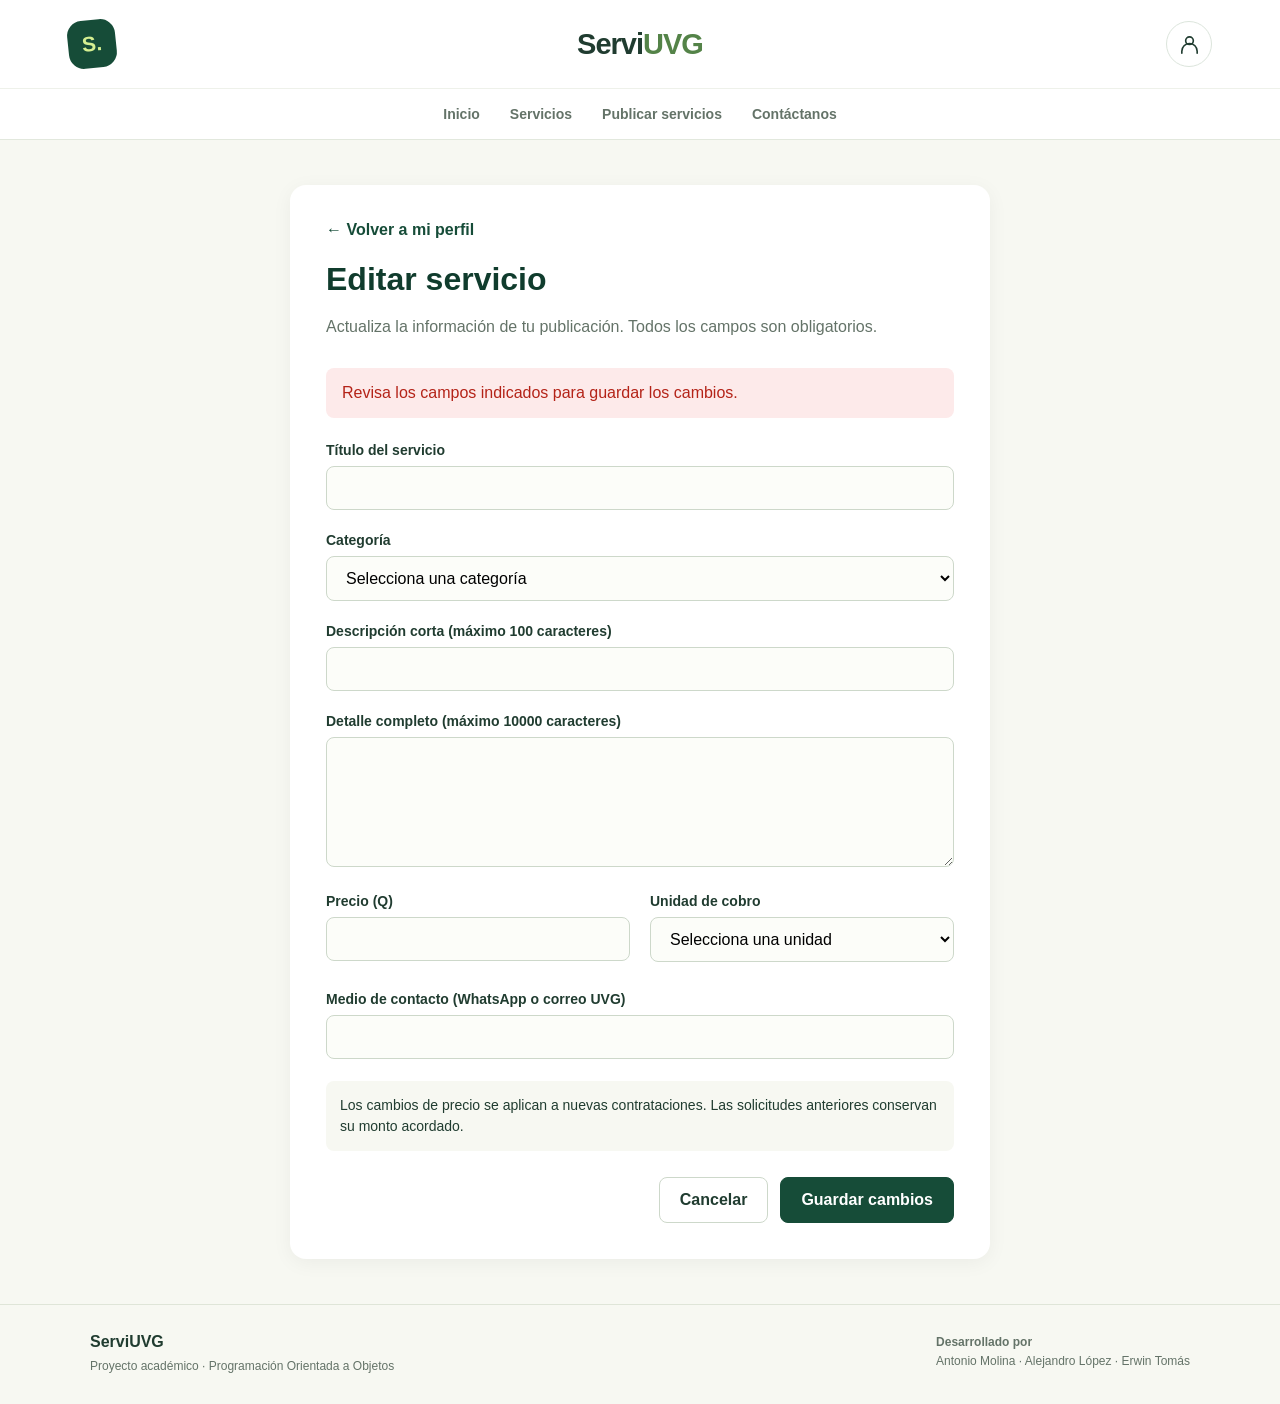
==== src/main/resources/templates/editar-servicio.html @ 81beb1c7 "Agrega edicion de servicios con validaciones y control de propietario" ====
<!DOCTYPE html>
<html lang="es" xmlns:th="http://www.thymeleaf.org">
<head>
    <meta charset="UTF-8">
    <meta name="viewport" content="width=device-width, initial-scale=1.0">
    <title>Editar servicio | ServiUVG</title>

    <style>
        :root {
            --verde: #164c38;
            --verde-oscuro: #103c2d;
            --crema: #f7f8f2;
            --lima: #d5ef91;
            --texto: #203c30;
            --gris: #647368;
            --rojo: #b42318;
        }

        * { box-sizing: border-box; }

        body {
            margin: 0;
            font-family: "Segoe UI", Arial, sans-serif;
            background: var(--crema);
            color: var(--texto);
        }

        a { color: inherit; text-decoration: none; }

        button, input, select, textarea { font: inherit; }

        .encabezado { background: white; }

        .barra-superior {
            max-width: 1200px; margin: auto; padding: 20px 28px;
            display: grid; grid-template-columns: 1fr auto 1fr;
            align-items: center;
        }

        .logo {
            width: 48px; height: 48px; display: grid; place-items: center;
            border-radius: 15px; background: var(--verde);
            color: var(--lima); font-size: 21px; font-weight: 800;
            transform: rotate(-6deg);
        }

        .nombre-sitio {
            font-size: 29px; font-weight: 800; letter-spacing: -1px;
        }

        .nombre-sitio span { color: #548348; }

        .perfil {
            justify-self: end; display: grid; place-items: center;
            width: 46px; height: 46px; border: 1px solid #dce5dc;
            border-radius: 50%;
        }

        .perfil svg { width: 23px; height: 23px; }

        .navegacion {
            display: flex; justify-content: center; flex-wrap: wrap;
            gap: 30px; padding: 0 20px;
            border-top: 1px solid #eef1ea;
            border-bottom: 1px solid #e2e8dd;
        }

        .navegacion a {
            padding: 17px 0; font-size: 14px;
            font-weight: 600; color: var(--gris);
        }

        .navegacion a:hover { color: var(--verde); }

        main {
            max-width: 700px; margin: 45px auto; padding: 36px;
            background: white; border-radius: 16px;
            box-shadow: 0 4px 20px #0000000d;
        }

        .volver {
            display: inline-block; color: var(--verde);
            font-weight: 600; margin-bottom: 22px;
        }

        h1 {
            margin: 0 0 10px;
            color: var(--verde-oscuro); font-size: 32px;
        }

        .descripcion {
            color: var(--gris);
            line-height: 1.6; margin-bottom: 28px;
        }

        .grupo-formulario { margin-bottom: 22px; }

        label {
            display: block; font-size: 14px;
            font-weight: 700; margin-bottom: 8px;
        }

        input, select, textarea {
            width: 100%; padding: 12px 15px;
            border: 1px solid #cdd8ca; border-radius: 8px;
            background: #fcfdf9;
        }

        textarea { resize: vertical; min-height: 130px; }

        input:focus, select:focus, textarea:focus {
            outline: 2px solid #578042;
            outline-offset: 2px;
        }

        .campo-invalido { border-color: var(--rojo); }

        .error-campo {
            color: var(--rojo);
            font-size: 13px; margin: 7px 0 0;
        }

        .mensaje-error {
            background: #fdeaea; color: var(--rojo);
            padding: 16px; border-radius: 8px;
            margin-bottom: 24px;
        }

        .fila-doble {
            display: grid;
            grid-template-columns: 1fr 1fr; gap: 20px;
        }

        .aviso {
            background: var(--crema); padding: 14px;
            border-radius: 8px; font-size: 14px; line-height: 1.5;
        }

        .acciones {
            display: flex; justify-content: flex-end;
            flex-wrap: wrap; gap: 12px; margin-top: 26px;
        }

        .boton {
            padding: 13px 20px; border-radius: 8px;
            font-weight: 700; text-align: center; cursor: pointer;
        }

        .guardar {
            background: var(--verde); color: white;
            border: 1px solid var(--verde);
        }

        .guardar:hover { background: #26724e; }

        .cancelar {
            background: white;
            border: 1px solid #cdd8ca;
        }

        footer {
            border-top: 1px solid #dfe5d8;
            padding: 28px;
        }

        .contenido-footer {
            max-width: 1100px; margin: auto;
            display: flex; justify-content: space-between;
            gap: 20px; flex-wrap: wrap;
        }

        .marca-footer { margin: 0 0 6px; font-weight: 800; }

        .detalle-footer {
            margin: 0; color: var(--gris);
            font-size: 12px; line-height: 1.6;
        }

        @media (max-width: 600px) {
            main { margin: 24px 12px; padding: 24px 18px; }
            .fila-doble { grid-template-columns: 1fr; gap: 0; }
            .navegacion { gap: 16px; }
            .barra-superior { padding: 16px; }
        }
    </style>
</head>
<body>
    <header class="encabezado">
        <div class="barra-superior">
            <a class="logo" th:href="@{/}" aria-label="ServiUVG: inicio">
                S.
            </a>

            <a class="nombre-sitio" th:href="@{/}">
                Servi<span>UVG</span>
            </a>

            <a class="perfil" th:href="@{/perfil}" aria-label="Mi perfil">
                <svg viewBox="0 0 24 24"
                     fill="none"
                     stroke="currentColor"
                     stroke-width="1.7"
                     stroke-linecap="round"
                     aria-hidden="true">
                    <circle cx="12" cy="8" r="4"></circle>
                    <path d="M4 21v-2a8 8 0 0 1 16 0v2"></path>
                </svg>
            </a>
        </div>

        <nav class="navegacion" aria-label="Navegación principal">
            <a th:href="@{/}">Inicio</a>
            <a th:href="@{/servicios}">Servicios</a>
            <a th:href="@{/publicar}">Publicar servicios</a>
            <a th:href="@{/contacto}">Contáctanos</a>
        </nav>
    </header>

    <main>
        <a class="volver" th:href="@{/perfil}">
            ← Volver a mi perfil
        </a>

        <h1>Editar servicio</h1>

        <p class="descripcion">
            Actualiza la información de tu publicación.
            Todos los campos son obligatorios.
        </p>

        <form th:action="@{/servicios/{id}/editar(id=${servicioId})}"
              th:object="${formulario}"
              method="post">

            <div th:if="${#fields.hasErrors('*')}"
                 class="mensaje-error"
                 role="alert">
                Revisa los campos indicados para guardar los cambios.
            </div>

            <div class="grupo-formulario">
                <label for="titulo">Título del servicio</label>

                <input type="text"
                       id="titulo"
                       th:field="*{titulo}"
                       maxlength="255"
                       required
                       th:errorclass="campo-invalido"
                       th:attr="aria-invalid=${#fields.hasErrors('titulo')}">

                <p class="error-campo"
                   th:if="${#fields.hasErrors('titulo')}"
                   th:errors="*{titulo}"></p>
            </div>

            <div class="grupo-formulario">
                <label for="categoria">Categoría</label>

                <select id="categoria"
                        th:field="*{categoria}"
                        required
                        th:errorclass="campo-invalido"
                        th:attr="aria-invalid=${#fields.hasErrors('categoria')}">
                    <option value="">Selecciona una categoría</option>
                    <option value="tutorias">Tutorías</option>
                    <option value="diseno">Diseño</option>
                    <option value="programacion">Programación</option>
                    <option value="otros">Otros</option>
                </select>

                <p class="error-campo"
                   th:if="${#fields.hasErrors('categoria')}"
                   th:errors="*{categoria}"></p>
            </div>

            <div class="grupo-formulario">
                <label for="descripcion">
                    Descripción corta (máximo 100 caracteres)
                </label>

                <input type="text"
                       id="descripcion"
                       th:field="*{descripcion}"
                       maxlength="100"
                       required
                       th:errorclass="campo-invalido"
                       th:attr="aria-invalid=${#fields.hasErrors('descripcion')}">

                <p class="error-campo"
                   th:if="${#fields.hasErrors('descripcion')}"
                   th:errors="*{descripcion}"></p>
            </div>

            <div class="grupo-formulario">
                <label for="detalle">
                    Detalle completo (máximo 10000 caracteres)
                </label>

                <textarea id="detalle"
                          th:field="*{detalle}"
                          maxlength="10000"
                          required
                          th:errorclass="campo-invalido"
                          th:attr="aria-invalid=${#fields.hasErrors('detalle')}"></textarea>

                <p class="error-campo"
                   th:if="${#fields.hasErrors('detalle')}"
                   th:errors="*{detalle}"></p>
            </div>

            <div class="fila-doble">
                <div class="grupo-formulario">
                    <label for="precio">Precio (Q)</label>

                    <input type="number"
                           id="precio"
                           th:field="*{precio}"
                           min="0"
                           max="9999999.99"
                           step="0.01"
                           required
                           th:errorclass="campo-invalido"
                           th:attr="aria-invalid=${#fields.hasErrors('precio')}">

                    <p class="error-campo"
                       th:if="${#fields.hasErrors('precio')}"
                       th:errors="*{precio}"></p>
                </div>

                <div class="grupo-formulario">
                    <label for="unidad">Unidad de cobro</label>

                    <select id="unidad"
                            th:field="*{unidad}"
                            required
                            th:errorclass="campo-invalido"
                            th:attr="aria-invalid=${#fields.hasErrors('unidad')}">
                        <option value="">Selecciona una unidad</option>
                        <option value="Por hora">Por hora</option>
                        <option value="Por clase">Por clase</option>
                        <option value="Por proyecto">Por proyecto</option>
                        <option value="Tarifa fija">Tarifa fija</option>
                        <option value="Otro">Otro</option>
                    </select>

                    <p class="error-campo"
                       th:if="${#fields.hasErrors('unidad')}"
                       th:errors="*{unidad}"></p>
                </div>
            </div>

            <div class="grupo-formulario">
                <label for="contactoProveedor">
                    Medio de contacto (WhatsApp o correo UVG)
                </label>

                <input type="text"
                       id="contactoProveedor"
                       th:field="*{contactoProveedor}"
                       maxlength="120"
                       required
                       th:errorclass="campo-invalido"
                       th:attr="aria-invalid=${#fields.hasErrors('contactoProveedor')}">

                <p class="error-campo"
                   th:if="${#fields.hasErrors('contactoProveedor')}"
                   th:errors="*{contactoProveedor}"></p>
            </div>

            <p class="aviso">
                Los cambios de precio se aplican a nuevas contrataciones.
                Las solicitudes anteriores conservan su monto acordado.
            </p>

            <div class="acciones">
                <a class="boton cancelar" th:href="@{/perfil}">
                    Cancelar
                </a>

                <button type="submit" class="boton guardar">
                    Guardar cambios
                </button>
            </div>
        </form>
    </main>

    <footer>
        <div class="contenido-footer">
            <div>
                <p class="marca-footer">ServiUVG</p>
                <p class="detalle-footer">
                    Proyecto académico · Programación Orientada a Objetos
                </p>
            </div>

            <div>
                <p class="detalle-footer">
                    <strong>Desarrollado por</strong>
                </p>
                <p class="detalle-footer">
                    Antonio Molina · Alejandro López · Erwin Tomás
                </p>
            </div>
        </div>
    </footer>
</body>
</html>
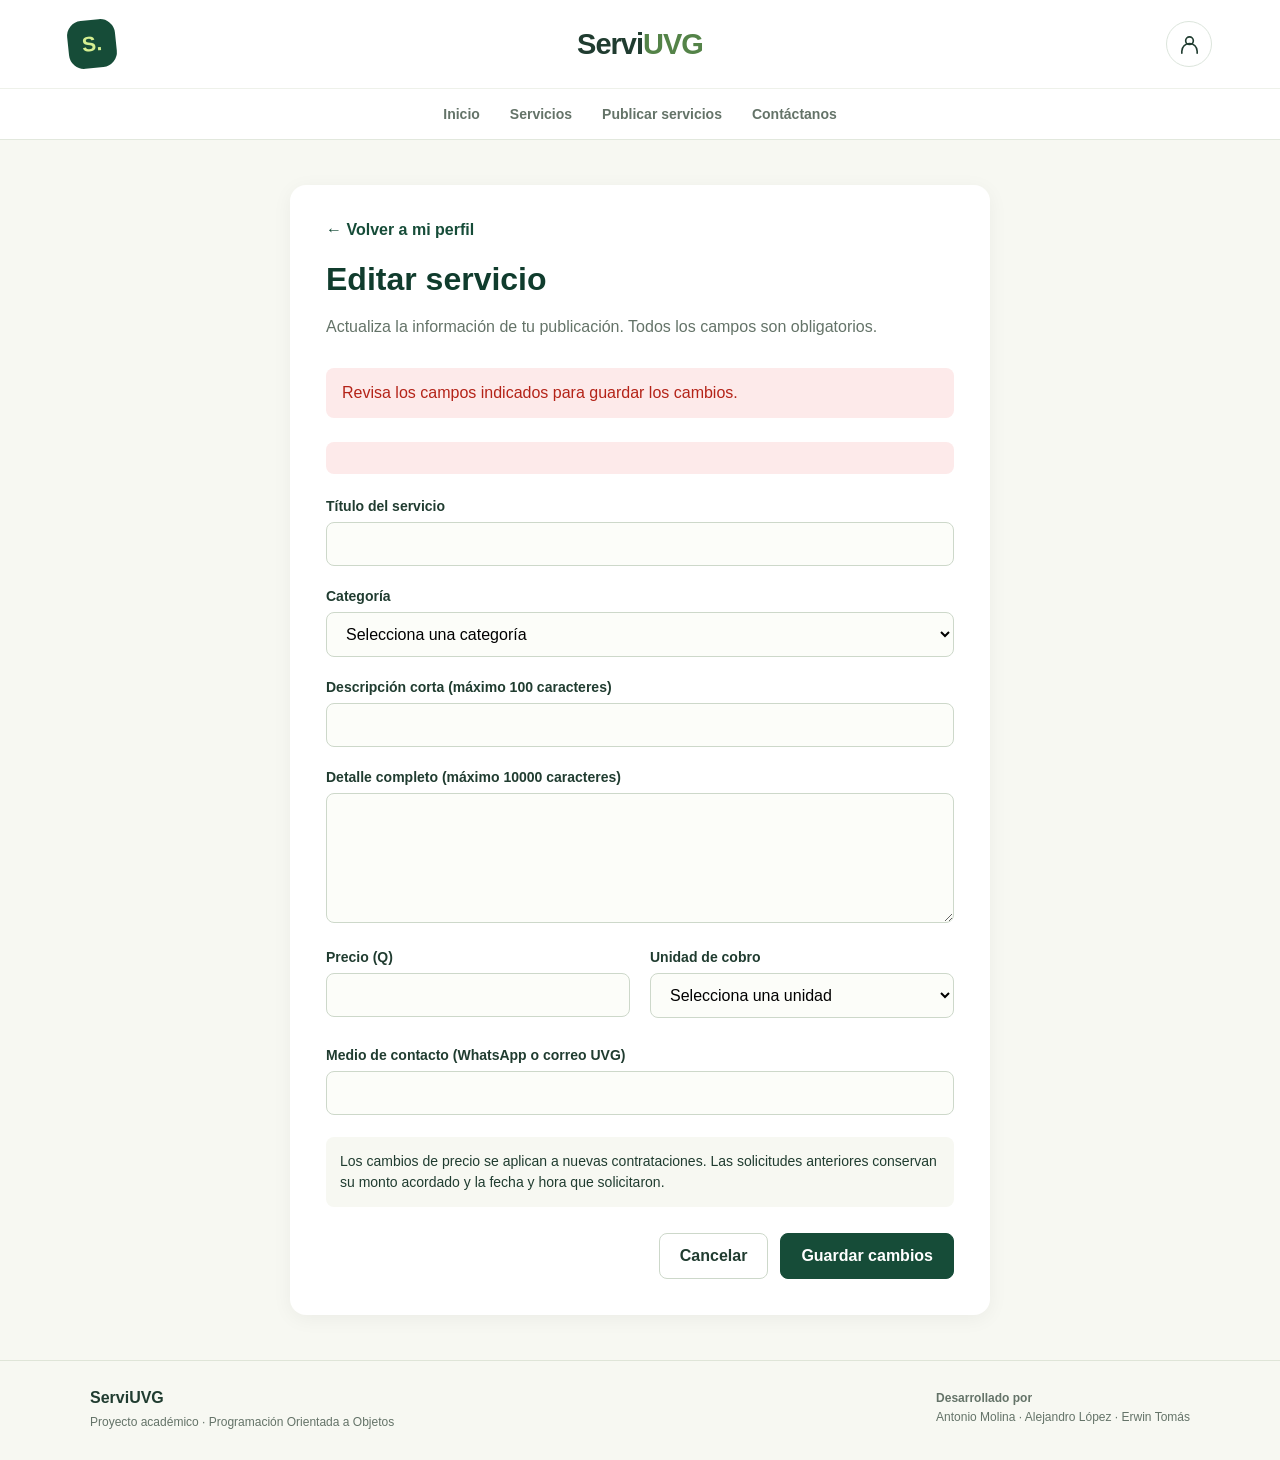
==== commit 6a5a0de8: "Agregar disponibilidad semanal a servicios" ====
--- a/src/main/resources/templates/editar-servicio.html
+++ b/src/main/resources/templates/editar-servicio.html
@@ -183,6 +183,7 @@
             .barra-superior { padding: 16px; }
         }
     </style>
+    <link rel="stylesheet" th:href="@{/css/horario.css}">
 </head>
 <body>
     <header class="encabezado">
@@ -237,6 +238,7 @@
                  role="alert">
                 Revisa los campos indicados para guardar los cambios.
             </div>
+            <div th:if="${errorHorario}" class="mensaje-error" role="alert" th:text="${errorHorario}"></div>
 
             <div class="grupo-formulario">
                 <label for="titulo">Título del servicio</label>
@@ -272,6 +274,24 @@
                 <p class="error-campo"
                    th:if="${#fields.hasErrors('categoria')}"
                    th:errors="*{categoria}"></p>
+            </div>
+
+            <div class="grupo-formulario" id="grupo-subcategoria"
+                th:hidden="${formulario.categoria != 'tutorias'}">
+                <label for="subcategoria">Materia de la tutoría</label>
+                <select id="subcategoria" th:field="*{subcategoria}" th:errorclass="campo-invalido">
+                    <option value="">Selecciona una materia</option>
+                    <option value="calculo">Cálculo</option>
+                    <option value="algebra">Álgebra y trigonometría</option>
+                    <option value="fisica">Física</option>
+                    <option value="quimica">Química</option>
+                    <option value="programacion">Programación</option>
+                    <option value="estadistica">Estadística</option>
+                    <option value="logica-digital">Lógica digital</option>
+                    <option value="otra">Otra materia</option>
+                </select>
+                <p class="error-campo" th:if="${#fields.hasErrors('subcategoria')}"
+                th:errors="*{subcategoria}"></p>
             </div>
 
             <div class="grupo-formulario">
@@ -368,9 +388,11 @@
                    th:errors="*{contactoProveedor}"></p>
             </div>
 
+            <div th:replace="~{fragments/horario :: selector(${horario})}"></div>
+
             <p class="aviso">
                 Los cambios de precio se aplican a nuevas contrataciones.
-                Las solicitudes anteriores conservan su monto acordado.
+                Las solicitudes anteriores conservan su monto acordado y la fecha y hora que solicitaron.
             </p>
 
             <div class="acciones">
@@ -404,5 +426,19 @@
             </div>
         </div>
     </footer>
+    <script th:src="@{/js/horario.js}" defer></script>
+    <script>
+    const categoriaSel = document.getElementById('categoria');
+    const grupoSub = document.getElementById('grupo-subcategoria');
+    const subSel = document.getElementById('subcategoria');
+    function actualizarSub() {
+        const esTutoria = categoriaSel.value === 'tutorias';
+        grupoSub.hidden = !esTutoria;
+        subSel.required = esTutoria;
+        if (!esTutoria) subSel.value = '';
+    }
+    categoriaSel.addEventListener('change', actualizarSub);
+    actualizarSub();
+</script>
 </body>
-</html>+</html>
